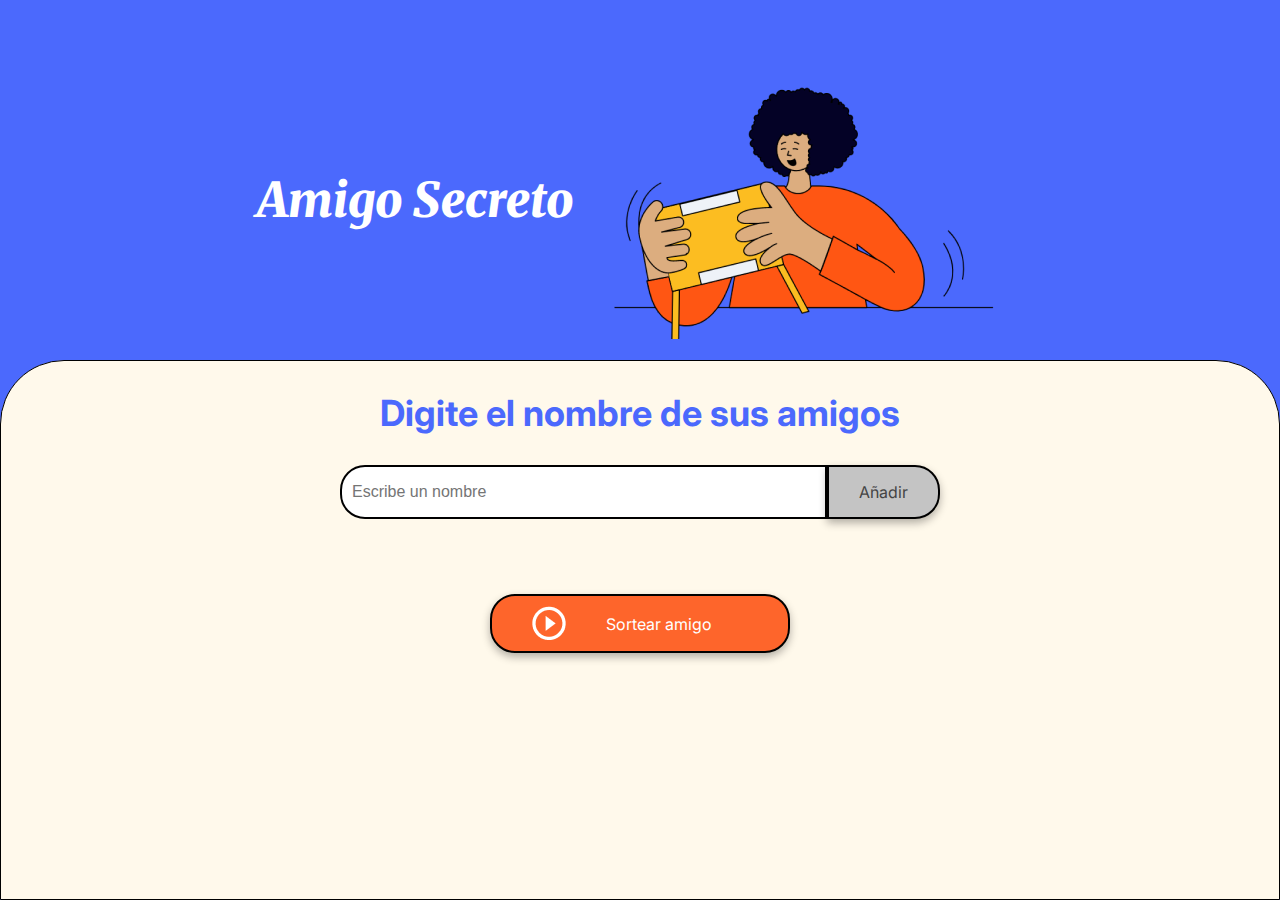
==== amigo-secreto.html @ ced4e40b "Agregada funcion amigo secreto" ====
<!DOCTYPE html>
<html lang="es">
<head>
    <meta charset="UTF-8">
    <meta name="viewport" content="width=device-width, initial-scale=1.0">
    <link rel="stylesheet" href="./styles/style-amigo-secreto.css">
    <link rel="preconnect" href="https://fonts.googleapis.com">
    <link rel="preconnect" href="https://fonts.gstatic.com" crossorigin>
    <link href="https://fonts.googleapis.com/css2?family=Inter:wght@100;400;700;900&family=Merriweather:ital,wght@0,300;0,400;0,700;0,900;1,300;1,400;1,700;1,900&display=swap" rel="stylesheet">
    <title>Amigo Secreto</title>
</head>

<body>
    <main class="main-content">
        <header class="header-banner">
            <h1 class="main-title">Amigo Secreto</h1>
            <img src="assets/amigo-secreto.png" alt="Imagen representativa de amigo secreto">
        </header>
        
        <section class="input-section">
            <h2 class="section-title">Digite el nombre de sus amigos</h2>
            <div class="input-wrapper">
                <input type="text" id="amigo" class="input-name" placeholder="Escribe un nombre">
                <button class="button-add" onclick="agregarAmigo()">Añadir</button>
            </div>
           
            <ul id="listaAmigos" class="name-list" aria-labelledby="listaAmigos" role="list"></ul>
            <ul id="resultado" class="result-list" aria-live="polite"></ul>

            <div class="button-container">
                <button class="button-draw" onclick="sortearAmigo()" aria-label="Sortear amigo secreto">
                    <img src="assets/play_circle_outline.png" alt="Ícono para sortear">
                    Sortear amigo
                </button>
            </div>
        </section>
    </main>

    <script src="app.js" defer></script>
</body>
</html>
---- styles/style-amigo-secreto.css ----
:root {
    --color-primary: #4B69FD;
    --color-secondary: #FFF9EB;
    --color-tertiary: #C4C4C4;
    --color-button: #fe652b;
    --color-button-hover: #e55720;
    --color-text: #444444;
    --color-white: #FFFFFF;
}

/* Estilos generales */
* {
    margin: 0;
    padding: 0;
    box-sizing: border-box;
}

body {
    height: 100vh;
    background-color: var(--color-primary);
    display: flex;
    justify-content: center;
    align-items: center;
}

.main-content {
    display: flex;
    flex-direction: column;
    height: 100%;
    width: 100%;
}

/* Banner */
.header-banner {
    flex: 40%;
    display: flex;
    justify-content: center;
    align-items: center;
    padding: 40px 0 0;
}

/* Sección de entrada */
.input-section {
    flex: 60%;
    background-color: var(--color-secondary);
    border: 1px solid #000;
    border-radius: 64px 64px 0 0;
    display: flex;
    flex-direction: column;
    align-items: center;
    padding: 20px;
    width: 100%;
}

/* Títulos */
.main-title {
    font-size: 48px;
    font-family: "Merriweather", serif;
    font-weight: 900;
    font-style: italic;
    color: var(--color-white);
}

.section-title {
    font-family: "Inter", serif;
    font-size: 36px;
    font-weight: 700;
    color: var(--color-primary);
    margin: 10px 0;
    text-align: center;
}

/* Contenedores de entrada y botón */
.input-wrapper {
    display: flex;
    justify-content: center;
    width: 100%;
    max-width: 600px;
    margin-top: 20px;
}

.input-name {
    width: 100%;
    padding: 10px;
    border: 2px solid #000;
    border-radius: 25px 0 0 25px;
    font-size: 16px;
}

.button-container {
    width: 300px;
    justify-content: center;
}

/* Estilos de entrada de texto */
.input-title {
    flex: 1;
    padding: 10px 15px;
    font-size: 16px;
    border: 2px solid #333;
    border-right: none;
    border-radius: 25px 0 0 25px;
    font-family: "Merriweather", serif;
    box-shadow: 0 4px 8px rgba(0, 0, 0, 0.3);
}

/* Estilos de botón */
button {
    padding: 15px 30px;
    font-family: "Inter", sans-serif;
    font-size: 16px;
    border: 2px solid #000;
    border-radius: 25px;
    box-shadow: 0 4px 8px rgba(0, 0, 0, 0.3);
    cursor: pointer;
}

.button-add {
    background-color: var(--color-tertiary);
    color: var(--color-text);
    border-radius: 0 25px 25px 0;
}

.button-add:hover {
    background-color: #a1a1a1;
}

/* Listas */
ul {
    list-style-type: none;
    color: var(--color-text);
    font-family: "Inter", sans-serif;
    font-size: 18px;
    margin: 20px 0;
}

.result-list {
    margin-top: 15px;
    color: #05DF05;
    font-size: 22px;
    font-weight: bold;
    text-align: center;
}

/* Botón de sortear título */
.button-draw {
    display: flex;
    align-items: center;
    width: 100%;
    padding: 10px 40px;
    color: var(--color-white);
    background-color: var(--color-button);
    font-size: 16px;
}

.button-draw img {
    margin-right: 40px;
}

.button-draw:hover {
    background-color: var(--color-button-hover);
}
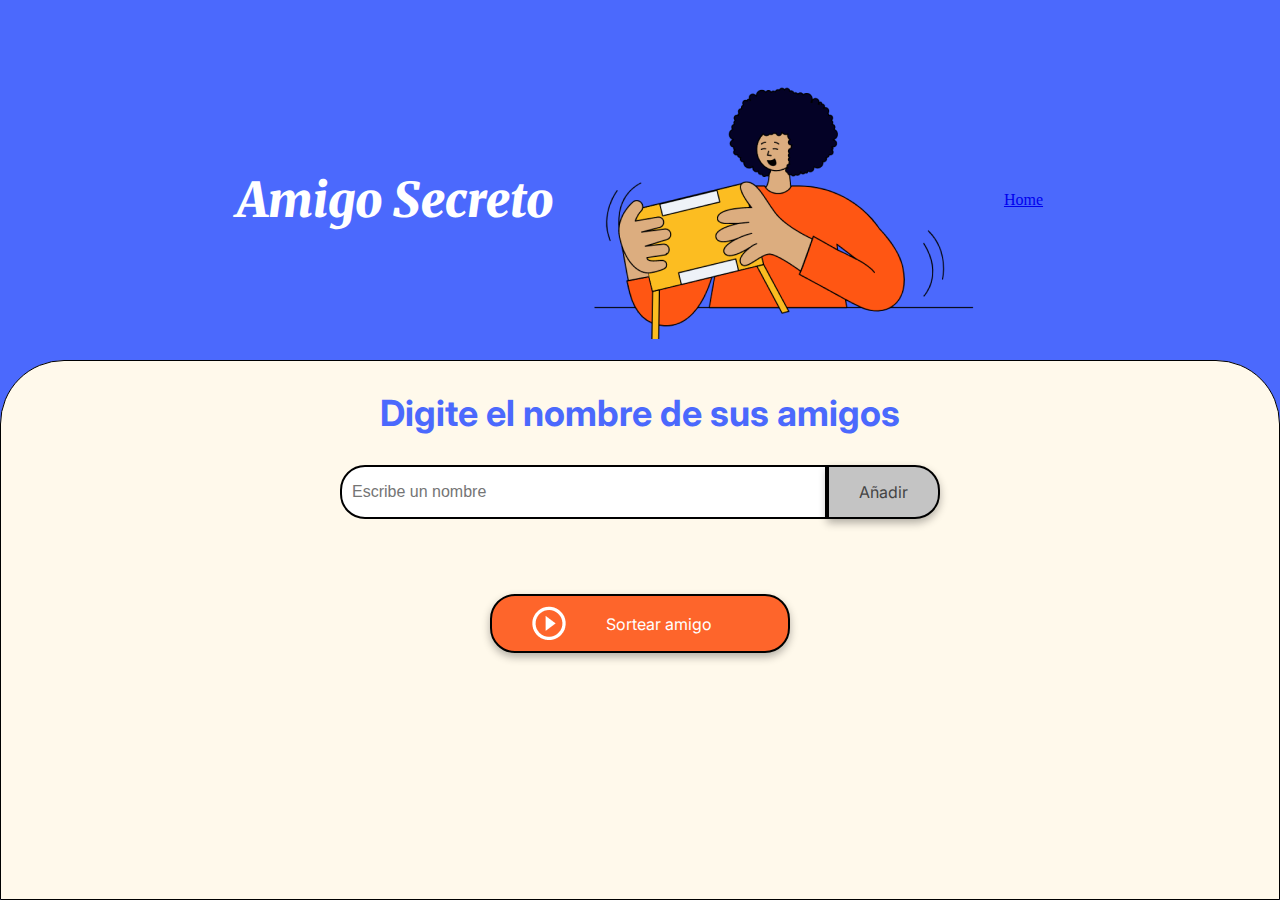
==== commit 44a0a014: "Agregado boton home en AS" ====
--- a/amigo-secreto.html
+++ b/amigo-secreto.html
@@ -15,6 +15,7 @@
         <header class="header-banner">
             <h1 class="main-title">Amigo Secreto</h1>
             <img src="assets/amigo-secreto.png" alt="Imagen representativa de amigo secreto">
+            <a href="./index.html" >Home</a>
         </header>
         
         <section class="input-section">
@@ -36,6 +37,6 @@
         </section>
     </main>
 
-    <script src="app.js" defer></script>
+    <script src="./javascript/app.js" defer></script>
 </body>
 </html>
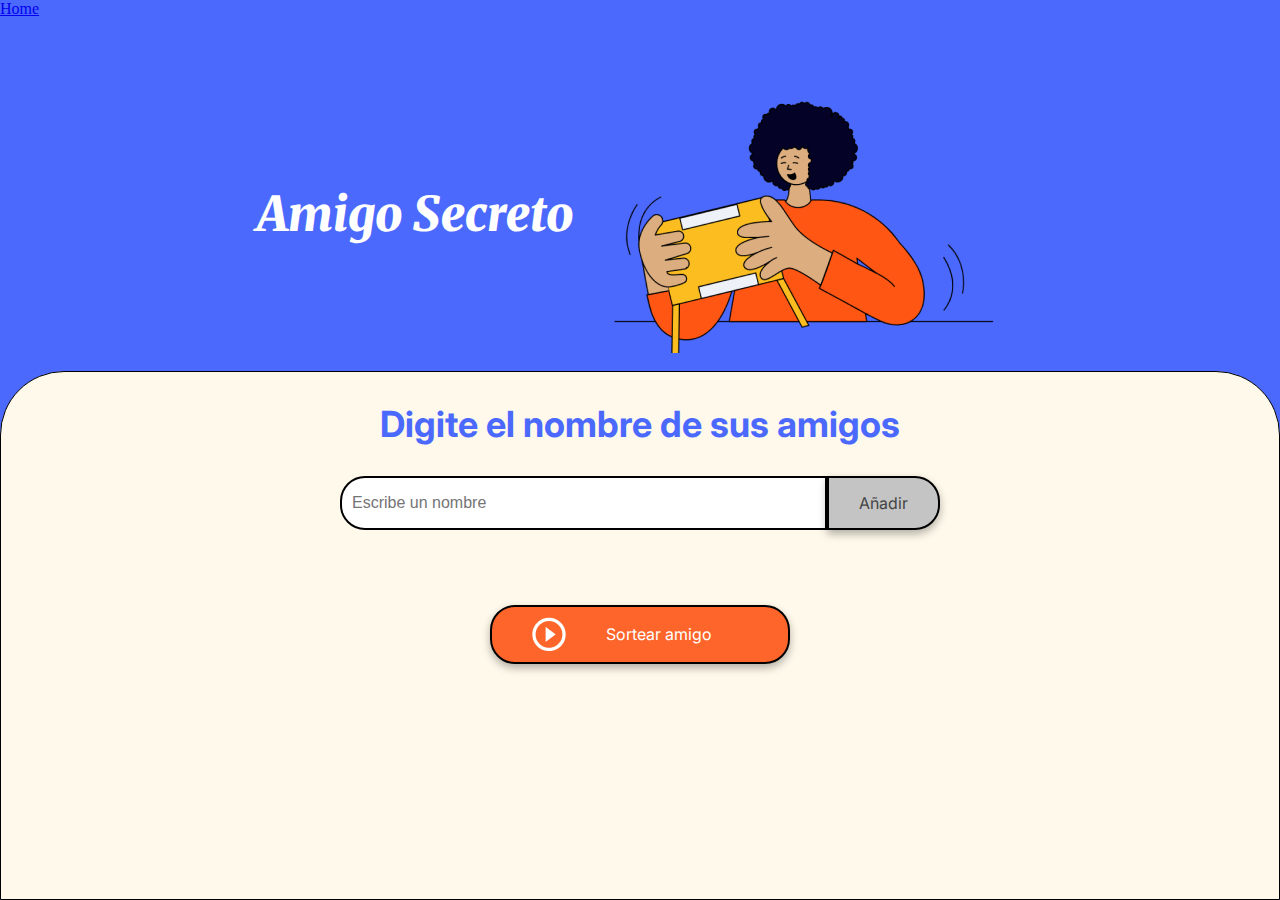
==== commit ee5af215: "Cambio de boton home" ====
--- a/amigo-secreto.html
+++ b/amigo-secreto.html
@@ -12,10 +12,10 @@
 
 <body>
     <main class="main-content">
+        <a href="./index.html" >Home</a>
         <header class="header-banner">
             <h1 class="main-title">Amigo Secreto</h1>
             <img src="assets/amigo-secreto.png" alt="Imagen representativa de amigo secreto">
-            <a href="./index.html" >Home</a>
         </header>
         
         <section class="input-section">
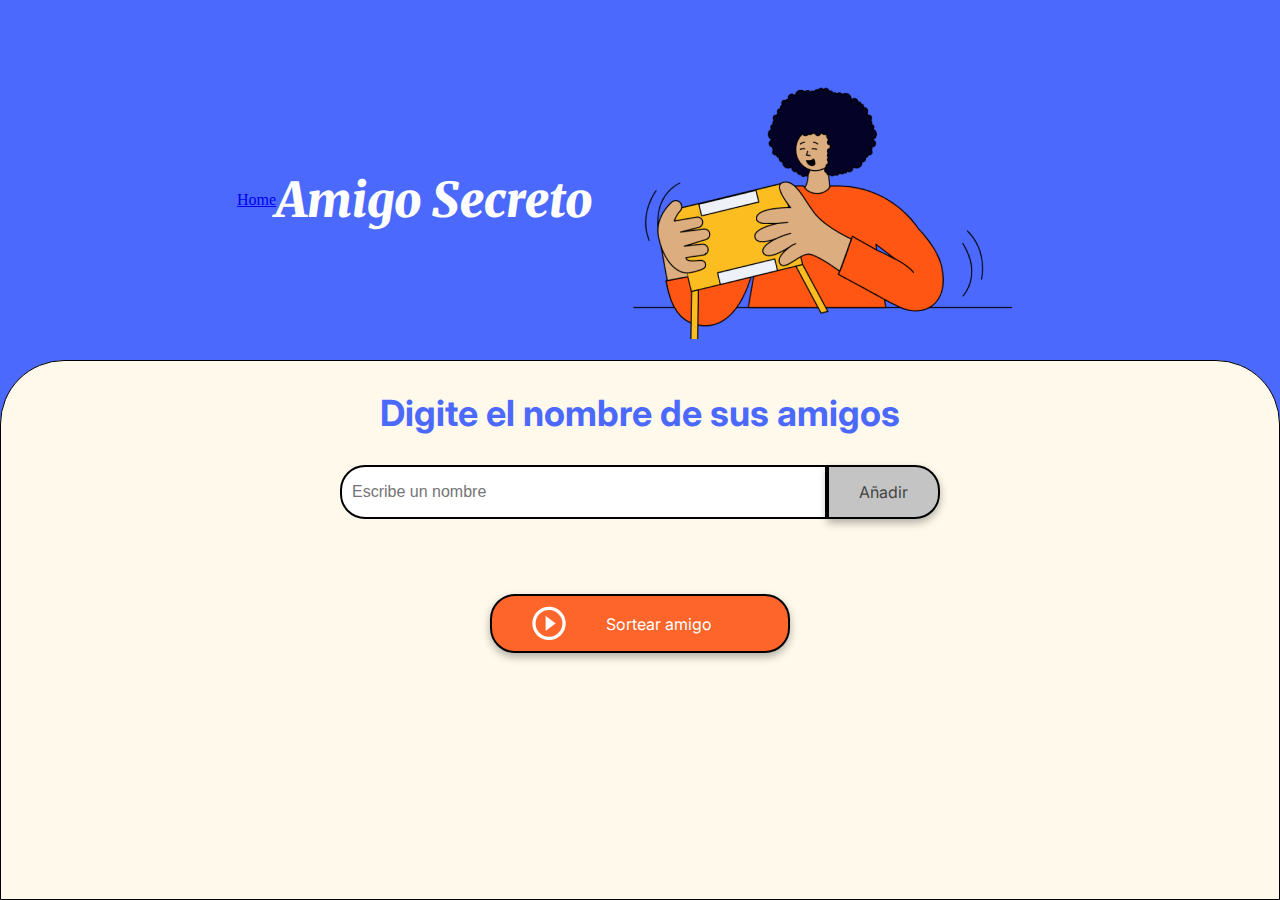
==== commit a3ae919a: "Cambio home" ====
--- a/amigo-secreto.html
+++ b/amigo-secreto.html
@@ -12,8 +12,8 @@
 
 <body>
     <main class="main-content">
-        <a href="./index.html" >Home</a>
         <header class="header-banner">
+            <a href="./index.html" >Home</a>
             <h1 class="main-title">Amigo Secreto</h1>
             <img src="assets/amigo-secreto.png" alt="Imagen representativa de amigo secreto">
         </header>
